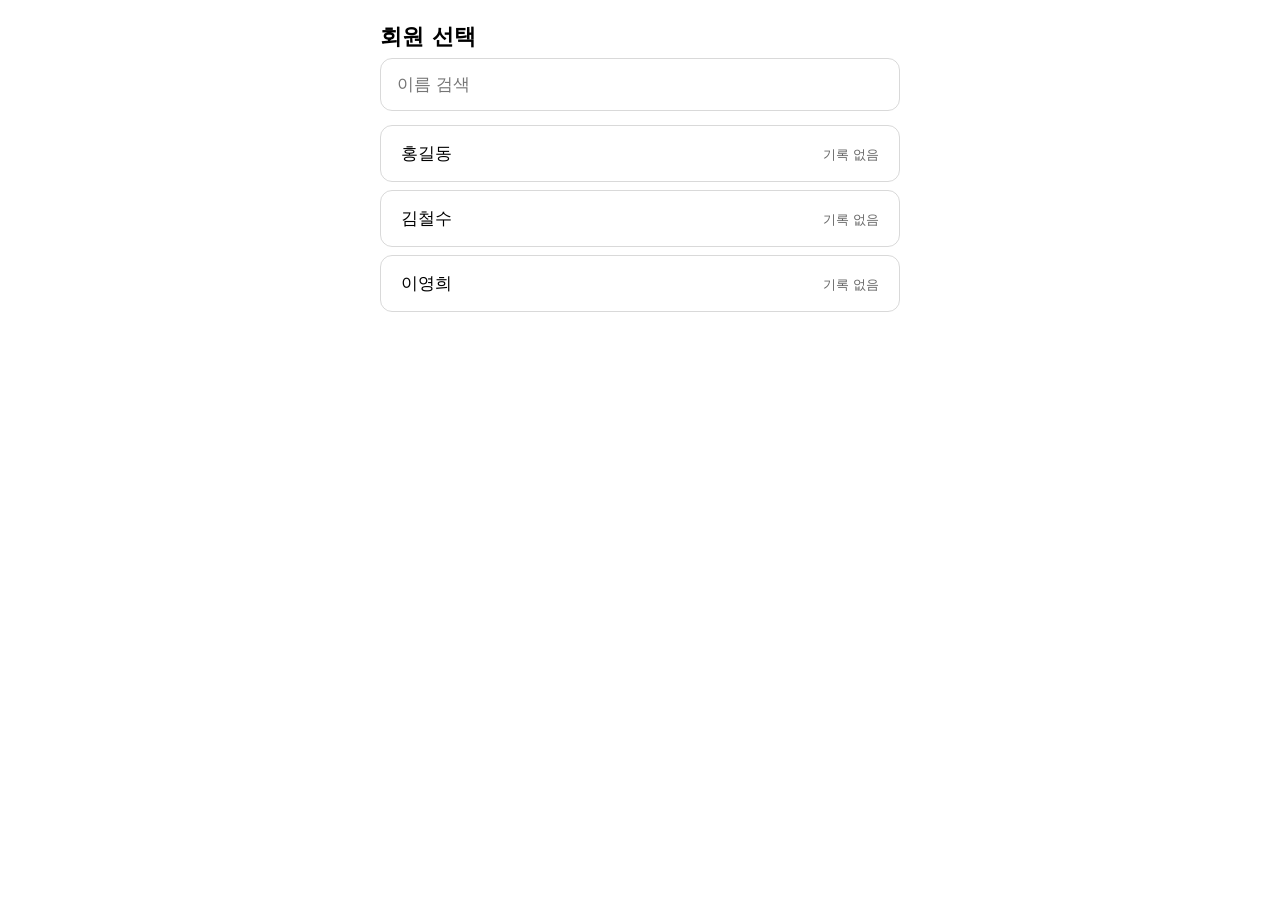
==== index.html @ 24191d2e "PT Coach OS PWA v1 — 회원 선택·회차 자동·파일명 생성 녹음은 꺼져 있다(app.js의 RECORDING_ENABLED=false). iOS 실측에서 화면을 끈 6" ====
<!doctype html>
<html lang="ko">
<head>
<meta charset="utf-8">
<meta name="viewport" content="width=device-width, initial-scale=1, viewport-fit=cover">
<meta name="theme-color" content="#2563eb">
<meta name="apple-mobile-web-app-capable" content="yes">
<meta name="apple-mobile-web-app-title" content="PT Coach">
<link rel="manifest" href="manifest.webmanifest">
<link rel="stylesheet" href="styles.css">
<title>PT Coach OS</title>
</head>
<body>

<div id="recovery" class="view" hidden>
  <h1>완료되지 않은 녹음</h1>
  <p class="lead" id="recovery-summary"></p>
  <button class="primary" data-recover="resume">이어서 녹음</button>
  <button data-recover="save">여기까지 저장</button>
  <button class="danger" data-recover="discard">버리기</button>
</div>

<div id="members" class="view">
  <h1>회원 선택</h1>
  <input id="search" type="search" placeholder="이름 검색" autocomplete="off" enterkeyhint="search">
  <ul id="member-list" class="list"></ul>
  <p class="empty" id="member-empty" hidden>회원 목록이 비어 있습니다.</p>
</div>

<div id="confirm" class="view" hidden>
  <h1 id="confirm-name"></h1>
  <p class="lead">틀린 것만 고치고 시작하세요.</p>

  <label class="field">
    <span>날짜</span>
    <input id="f-date" type="date">
  </label>
  <label class="field">
    <span>시작 시각</span>
    <input id="f-time" type="time">
  </label>
  <label class="field">
    <span>녹음 회차 <em id="f-round-src" class="draft">자동</em></span>
    <input id="f-round" type="number" min="1" step="1">
  </label>

  <p class="filename">파일명 <code id="f-filename"></code></p>

  <button class="primary" id="copy">파일명 복사</button>
  <p class="hint" id="record-hint">
    음성 메모로 녹음하고 이 이름으로 저장하세요.
    iOS는 화면을 끄면 웹 녹음을 이어가지 못합니다(2026-08-11 실측).
  </p>

  <button class="primary" id="start" hidden>녹음 시작</button>
  <button id="back">회원 다시 고르기</button>
</div>

<div id="recording" class="view" hidden>
  <h1 id="rec-name"></h1>
  <div class="timer" id="timer">00:00:00</div>
  <div class="state" id="rec-state">녹음 중</div>

  <div class="grid">
    <div class="card"><b id="rec-chunks">0</b><span>저장된 조각</span></div>
    <div class="card"><b id="rec-size">0</b><span>누적 (MB)</span></div>
  </div>

  <button class="primary" id="finish">수업 종료</button>
  <button id="next-member">종료하고 다음 회원</button>
</div>

<div id="done" class="view" hidden>
  <h1>저장됨</h1>
  <p class="lead" id="done-summary"></p>
  <a id="download" class="button" download>파일 내려받기</a>
  <button class="primary" id="again">다음 회원</button>
</div>

<div id="toast" hidden></div>

<script type="module" src="app.js"></script>
</body>
</html>
---- styles.css ----
:root {
  color-scheme: light dark;
  --accent: #2563eb;
  --danger: #dc2626;
  --draft: #b45309;
  --line: rgba(128, 128, 128, .3);
  --dim: rgba(128, 128, 128, .09);
}

* { box-sizing: border-box; }

body {
  font-family: -apple-system, BlinkMacSystemFont, system-ui, sans-serif;
  margin: 0 auto;
  padding: 20px 20px 40px;
  max-width: 560px;
  line-height: 1.5;
  -webkit-text-size-adjust: 100%;
}

h1 { font-size: 1.4rem; margin: 0 0 4px; }
.lead { opacity: .7; font-size: .9rem; margin: 0 0 20px; }
.empty { opacity: .6; font-size: .9rem; text-align: center; padding: 32px 0; }

/* Draft values the AI filled in — yellow, per the training-journal visual grammar. */
.draft {
  color: var(--draft);
  background: rgba(234, 179, 8, .16);
  font-style: normal;
  font-size: .72rem;
  padding: 1px 6px;
  border-radius: 999px;
  margin-left: 6px;
}
.draft.confirmed { display: none; }

button, .button {
  display: block;
  width: 100%;
  font: inherit;
  font-size: 1.05rem;
  padding: 15px 20px;
  margin-bottom: 10px;
  border-radius: 12px;
  border: 1px solid var(--line);
  background: transparent;
  color: inherit;
  text-align: center;
  text-decoration: none;
  cursor: pointer;
}
button.primary, .button.primary {
  background: var(--accent);
  border-color: var(--accent);
  color: #fff;
  font-weight: 600;
}
button.danger { color: var(--danger); border-color: var(--danger); }
button:disabled { opacity: .4; cursor: default; }

#search {
  width: 100%;
  font: inherit;
  font-size: 1.05rem;
  padding: 13px 16px;
  margin-bottom: 14px;
  border-radius: 12px;
  border: 1px solid var(--line);
  background: transparent;
  color: inherit;
}

.list { list-style: none; margin: 0; padding: 0; }
.list li { margin-bottom: 8px; }
.list button {
  text-align: left;
  margin: 0;
  display: flex;
  justify-content: space-between;
  align-items: baseline;
  gap: 10px;
}
.list .meta { font-size: .8rem; opacity: .6; }

.field {
  display: flex;
  align-items: center;
  justify-content: space-between;
  gap: 12px;
  padding: 12px 0;
  border-bottom: 1px solid var(--line);
}
.field > span { font-size: .95rem; }
.field input {
  font: inherit;
  text-align: right;
  border: 0;
  background: transparent;
  color: inherit;
  min-width: 0;
  flex: 1;
}
.field input:focus { outline: 2px solid var(--accent); outline-offset: 4px; border-radius: 4px; }

.filename { font-size: .85rem; opacity: .75; margin: 16px 0 24px; }
.hint { font-size: .82rem; opacity: .6; margin: -2px 0 24px; line-height: 1.45; }
.filename code {
  font-family: ui-monospace, SFMono-Regular, monospace;
  background: var(--dim);
  padding: 3px 7px;
  border-radius: 6px;
  word-break: break-all;
}

.timer {
  font-size: 3.2rem;
  font-variant-numeric: tabular-nums;
  font-weight: 600;
  text-align: center;
  margin: 24px 0 4px;
}
.state { text-align: center; font-size: .95rem; margin-bottom: 24px; opacity: .8; }
.state.warn { color: var(--draft); opacity: 1; }
.state.bad { color: var(--danger); opacity: 1; }

.grid { display: grid; grid-template-columns: 1fr 1fr; gap: 10px; margin-bottom: 24px; }
.card { border: 1px solid var(--line); border-radius: 10px; padding: 10px 12px; }
.card b { display: block; font-size: 1.4rem; font-variant-numeric: tabular-nums; }
.card span { font-size: .78rem; opacity: .7; }

#toast {
  position: fixed;
  left: 50%;
  bottom: 24px;
  transform: translateX(-50%);
  background: #111;
  color: #fff;
  padding: 12px 18px;
  border-radius: 999px;
  font-size: .9rem;
  max-width: 90vw;
  text-align: center;
  z-index: 10;
}
@media (prefers-color-scheme: dark) {
  #toast { background: #f4f4f5; color: #111; }
}
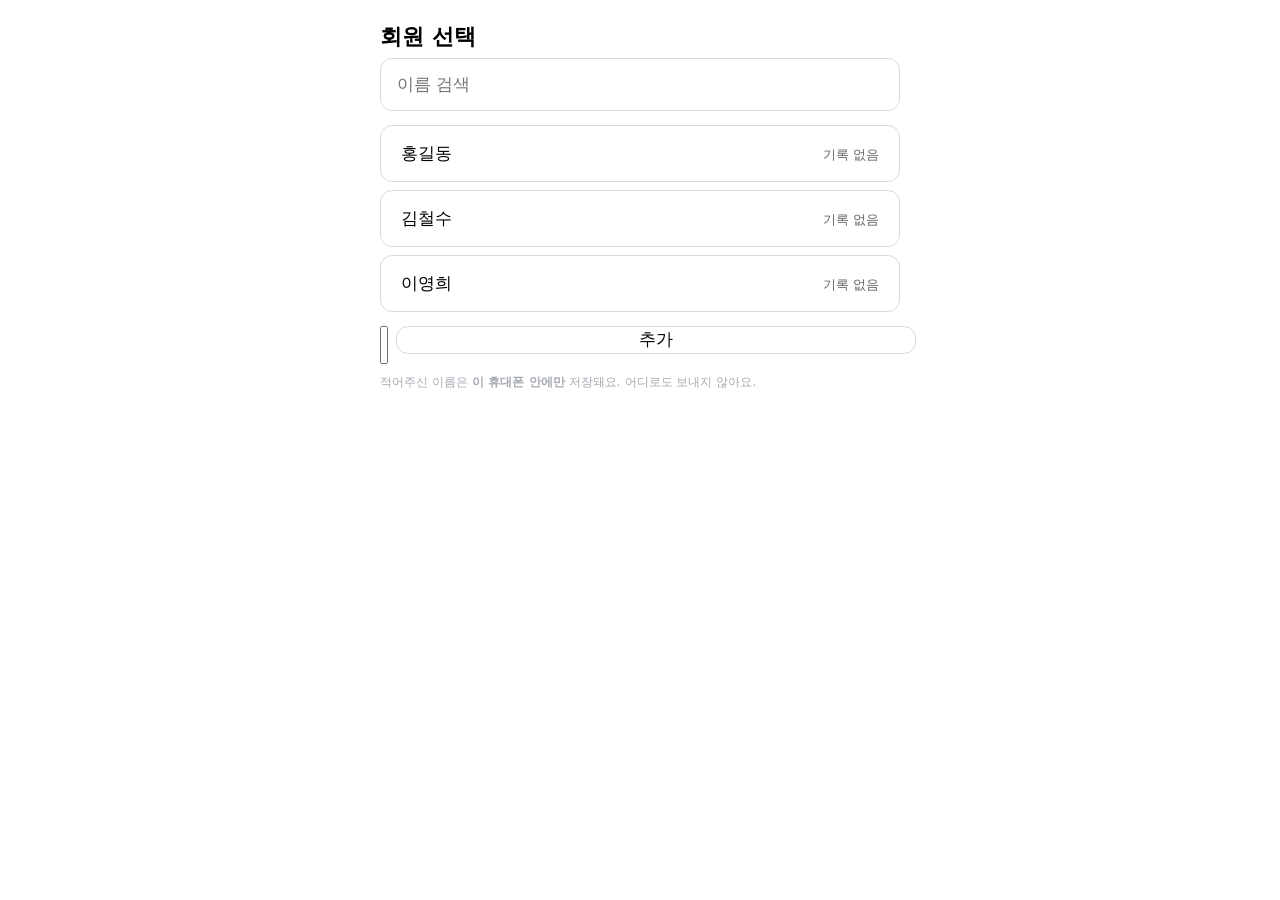
==== commit bf560912: "폰에서 회원을 직접 넣는다 첫 화면에서 막히면 거기서 끝난다. members.json 파일을 폰에 넣는 안내는 길고 실패하기 쉬웠다. 이름만 쳐서 바로 시작하게 한다. 실명이므로 " ====
--- a/index.html
+++ b/index.html
@@ -25,6 +25,13 @@
   <input id="search" type="search" placeholder="이름 검색" autocomplete="off" enterkeyhint="search">
   <ul id="member-list" class="list"></ul>
   <p class="empty" id="member-empty" hidden>회원 목록이 비어 있습니다.</p>
+
+  <!-- 첫 화면에서 막히면 거기서 끝난다. 이름만 쳐서 바로 시작할 수 있어야 한다. -->
+  <form id="add-member" class="addrow" autocomplete="off">
+    <input id="new-member" type="text" placeholder="회원 이름을 적고 추가하세요" enterkeyhint="done">
+    <button type="submit">추가</button>
+  </form>
+  <p class="hint" id="add-hint">적어주신 이름은 <b>이 휴대폰 안에만</b> 저장돼요. 어디로도 보내지 않아요.</p>
 </div>
 
 <div id="confirm" class="view" hidden>
--- a/styles.css
+++ b/styles.css
@@ -145,3 +145,16 @@
 @media (prefers-color-scheme: dark) {
   #toast { background: #f4f4f5; color: #111; }
 }
+
+/* 회원 직접 추가 — 첫 화면에서 막히지 않게 */
+.addrow { display: flex; gap: 8px; margin-top: 14px; }
+.addrow input { flex: 1; min-width: 0; }
+.addrow button { flex: none; padding: 0 18px; }
+.hint { font-size: .78rem; color: #6b7280; line-height: 1.6; margin-top: 8px; }
+.list li .del {
+  flex: none; margin-left: 8px; border: 0; background: none;
+  color: #9ca3af; font-size: 1.1rem; padding: 6px 10px; cursor: pointer;
+}
+.list li .del:active { color: #b45309; }
+.list li { display: flex; align-items: center; }
+.list li > button:first-child { flex: 1; min-width: 0; }
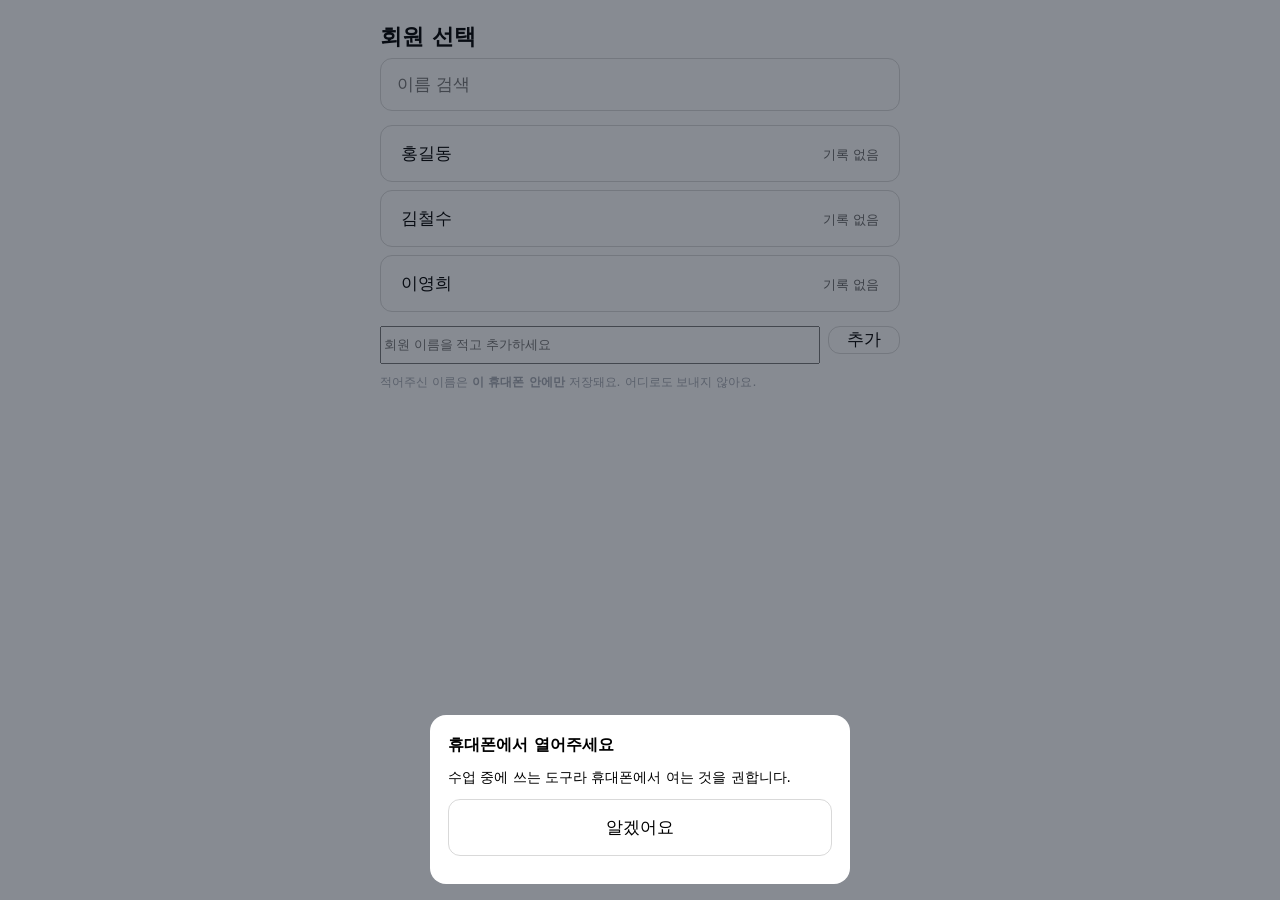
==== commit 9c8c8f27: "기종에 맞는 설치 안내 · 삭제 버튼 폭 수정 아이폰은 사파리 공유 버튼으로 추가하고, 홈 화면 추가가 선택이 아니다 — 사파리가 안 쓴 사이트의 저장 데이터를 지우기 때문이다. " ====
--- a/index.html
+++ b/index.html
@@ -11,6 +11,17 @@
 <title>PT Coach OS</title>
 </head>
 <body>
+
+<!-- 기종마다 설치 방법이 다르다. 선생님이 그 차이를 설명하는 것도 부탁이므로
+     앱이 알아서 맞는 안내만 띄운다. 홈 화면에서 열었으면 띄우지 않는다. -->
+<div id="install" hidden>
+  <div class="installbox">
+    <b id="install-title"></b>
+    <p id="install-steps"></p>
+    <p class="why" id="install-why"></p>
+    <button type="button" id="install-close">알겠어요</button>
+  </div>
+</div>
 
 <div id="recovery" class="view" hidden>
   <h1>완료되지 않은 녹음</h1>
--- a/styles.css
+++ b/styles.css
@@ -149,12 +149,25 @@
 /* 회원 직접 추가 — 첫 화면에서 막히지 않게 */
 .addrow { display: flex; gap: 8px; margin-top: 14px; }
 .addrow input { flex: 1; min-width: 0; }
-.addrow button { flex: none; padding: 0 18px; }
+.addrow button { flex: none; width: auto; padding: 0 18px; }
 .hint { font-size: .78rem; color: #6b7280; line-height: 1.6; margin-top: 8px; }
 .list li .del {
-  flex: none; margin-left: 8px; border: 0; background: none;
+  /* 전역 button 규칙이 width:100%라 이걸 안 풀면 화면이 옆으로 밀린다 */
+  flex: none; width: auto; margin-left: 8px; border: 0; background: none;
   color: #9ca3af; font-size: 1.1rem; padding: 6px 10px; cursor: pointer;
 }
 .list li .del:active { color: #b45309; }
 .list li { display: flex; align-items: center; }
 .list li > button:first-child { flex: 1; min-width: 0; }
+
+/* 설치 안내 — 기종에 맞는 것만 */
+#install { position: fixed; inset: 0; z-index: 90; background: rgba(17, 24, 39, .5);
+           display: flex; align-items: flex-end; justify-content: center; padding: 16px; }
+#install[hidden] { display: none; }
+.installbox { background: #fff; border-radius: 16px; padding: 18px; width: 100%; max-width: 420px; }
+.installbox b { font-size: 1rem; display: block; margin-bottom: 8px; }
+.installbox p { font-size: .86rem; line-height: 1.75; margin: 0 0 8px; }
+.installbox .why { font-size: .78rem; color: #6b7280; }
+.installbox button { width: 100%; margin-top: 10px; }
+.installbox kbd { background: #f3f4f6; border-radius: 5px; padding: 1px 6px;
+                  font-family: inherit; font-size: .95em; }
